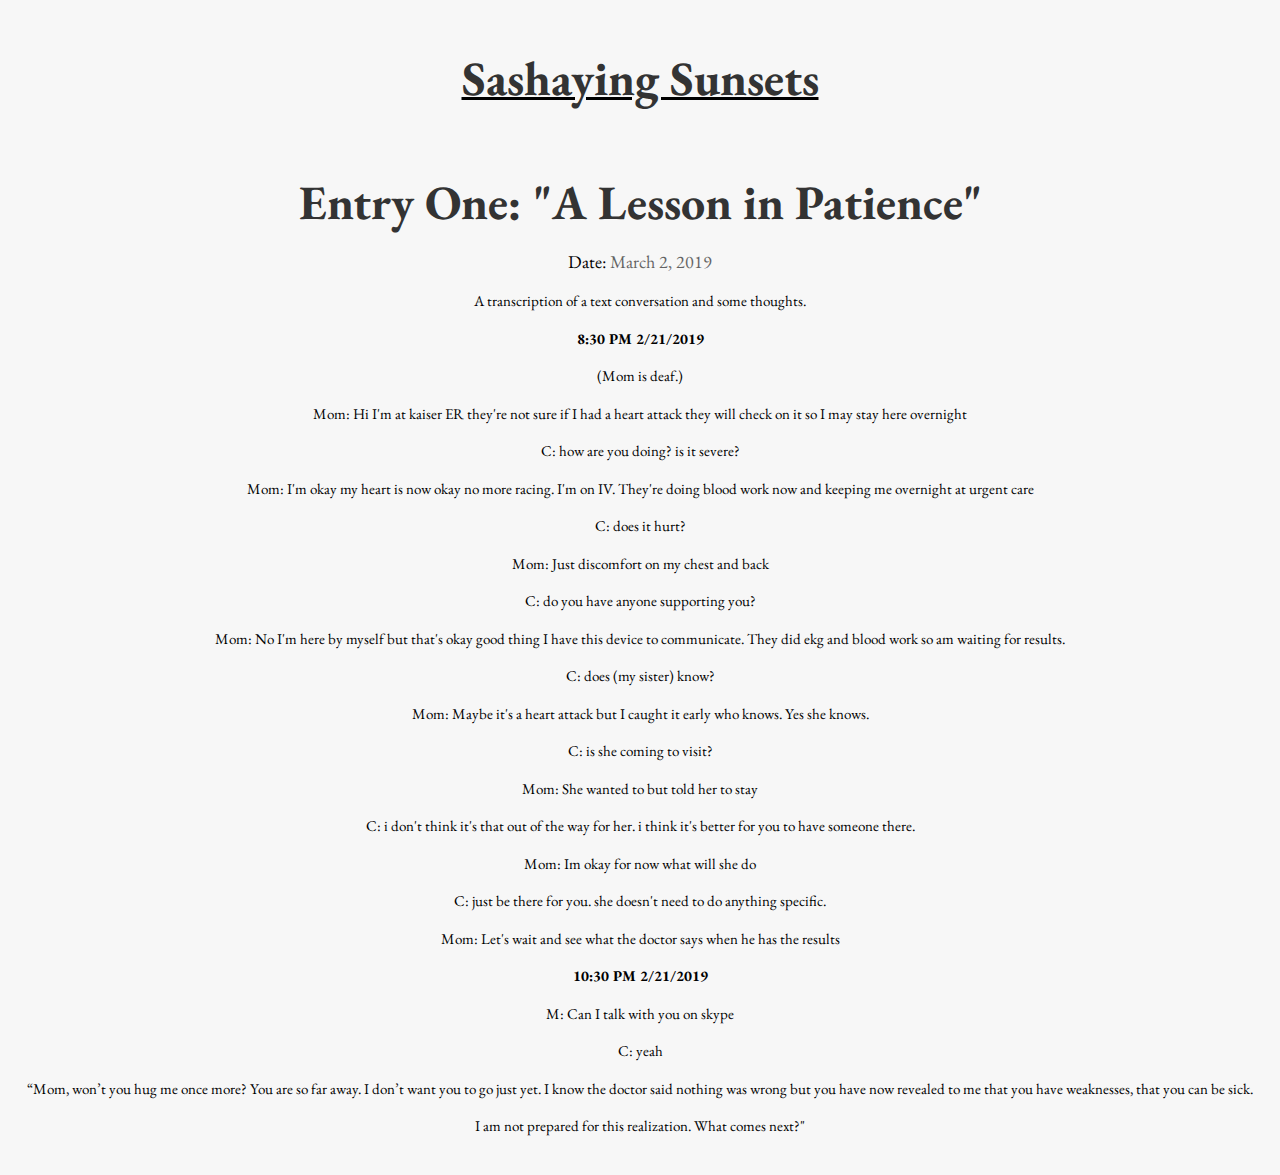
==== ALessoninPatience.html @ ef16bbad "puah" ====
<!DOCTYPE html>
<html>
<title>SS</title>
<meta charset="UTF-8">
<meta name="viewport" content="width=device-width, initial-scale=1">
<link rel="stylesheet" href="w3.css">
<link rel="stylesheet" href="https://fonts.googleapis.com/css?family=EB Garamond">
<style>
body,h1,h2,h3,h4,h5 {font-family: "EB Garamond", sans-serif}
</style>
<body style="background-color:#f7f7f7;">

<!-- w3-content defines a container for fixed size centered content,
and is wrapped around the whole page content, except for the footer in this example -->
<div class="w3-content" style="max-width:1400px">

<!-- Header -->
<header class="w3-container w3-center w3-padding-32">
  <h1><b><a href="index.html"><font size = "60" color="#333">Sashaying Sunsets</font></a></b></h1>
</header>

<!-- Grid -->
<div class="w3-row">

  <h3><b><font size = "20" color = "#333" >Entry One: "A Lesson in Patience"</font></b></h3>
  <h5>Date: <span class="w3-opacity">March 2, 2019</span></h5>

    <p> A transcription of a text conversation and some thoughts. </p>
    <p> <b> 8:30 PM 2/21/2019  </b> </p>
    <p> (Mom is deaf.) </p>
    <p>Mom: Hi I'm at kaiser ER they're not sure if I had a heart attack they will check on it so I may stay here overnight   </p>
    <p>C: how are you doing? is it severe?   </p>
    <p>  Mom: I'm okay my heart is now okay no more racing. I'm on IV. They're doing blood work now and keeping me overnight at urgent care   </p>
    <p>C: does it hurt?    </p>
    <p>Mom: Just discomfort on my chest and back   </p>
    <p>  C: do you have anyone supporting you?  </p>
    <p> Mom: No I'm here by myself but that's okay good thing I have this device to communicate. They did ekg and blood work so am waiting for results.  </p>
    <p> C: does (my sister) know?   </p>
    <p>Mom: Maybe it's a heart attack but I caught it early who knows. Yes she knows.    </p>
    <p>C: is she coming to visit?   </p>
    <p>Mom: She wanted to but told her to stay  </p>
    <p>  C: i don't think it's that out of the way for her. i think it's better for you to have someone there.   </p>
    <p>Mom: Im okay for now what will she do   </p>
    <p>  C: just be there for you. she doesn't need to do anything specific. </p>
    <p>Mom: Let's wait and see what the doctor says when he has the results   </p>
    <p><b>10:30 PM 2/21/2019  </b></p>
    <p>M: Can I talk with you on skype  </p>
    <p>C: yeah   </p>
    <p></p>
    <p> “Mom, won’t you hug me once more? You are so far away. I don’t want you to go just yet.
    I know the doctor said nothing was wrong but you have now revealed to me that you have weaknesses, that you can be sick. <p>
    I am not prepared for this realization. What comes next?" </p>





<!-- END BLOG ENTRIES -->
</div>


</div>

<!-- END GRID -->
</div><br>

<!-- END w3-content -->
</div>



</body>
</html>
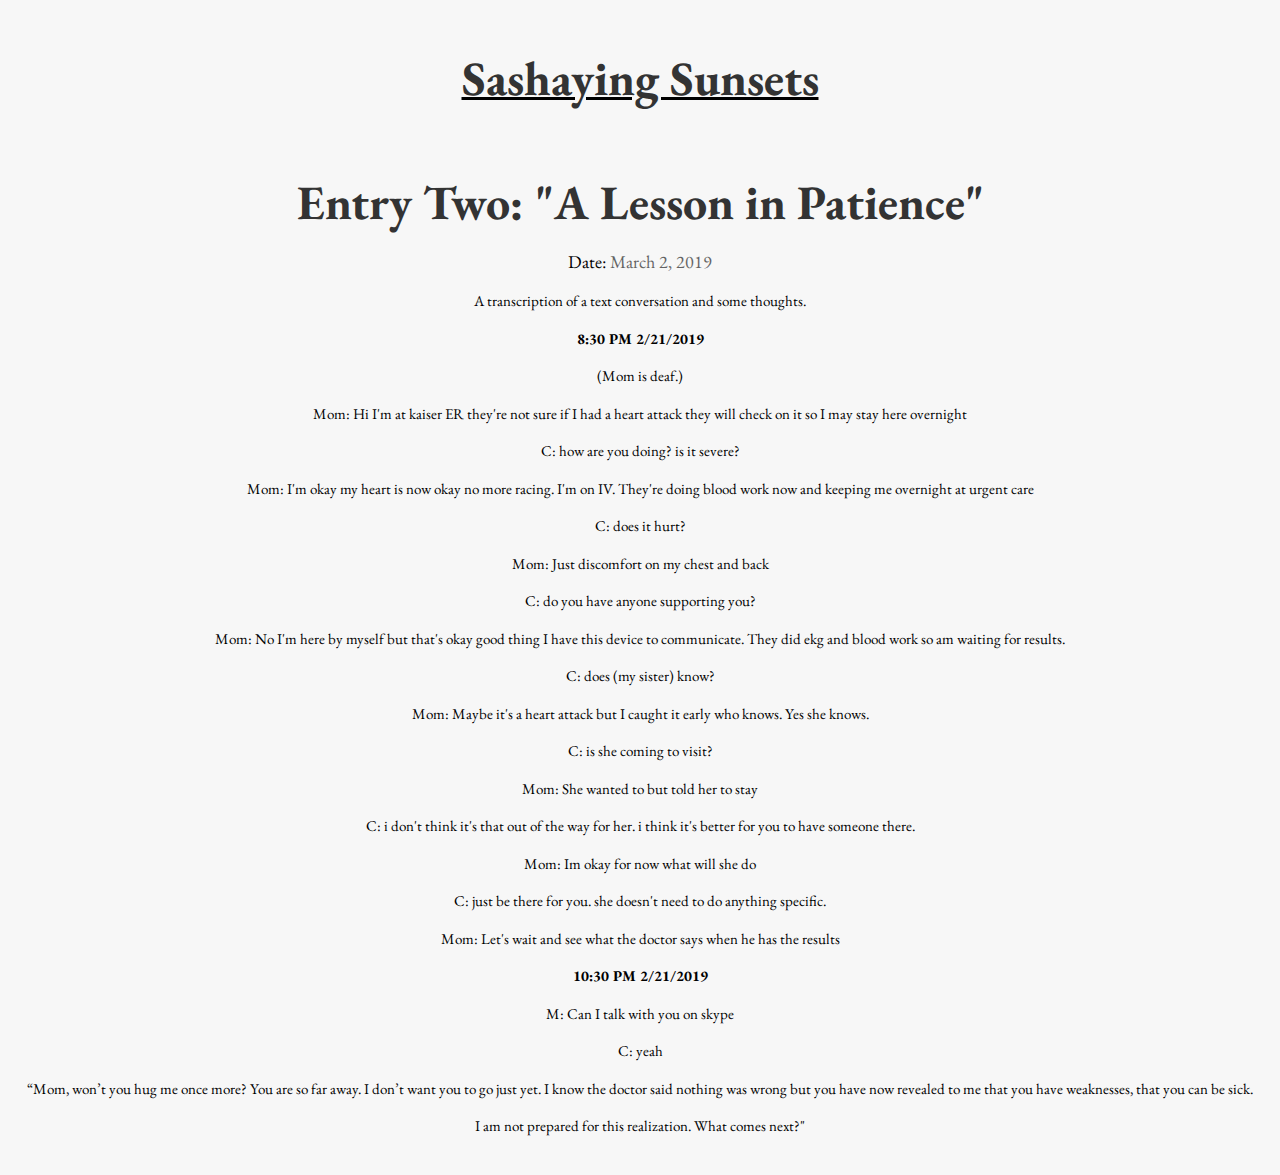
==== commit 1965b92a: "sure" ====
--- a/ALessoninPatience.html
+++ b/ALessoninPatience.html
@@ -22,7 +22,7 @@
 <!-- Grid -->
 <div class="w3-row">
 
-  <h3><b><font size = "20" color = "#333" >Entry One: "A Lesson in Patience"</font></b></h3>
+  <h3><b><font size = "20" color = "#333" >Entry Two: "A Lesson in Patience"</font></b></h3>
   <h5>Date: <span class="w3-opacity">March 2, 2019</span></h5>
 
     <p> A transcription of a text conversation and some thoughts. </p>
